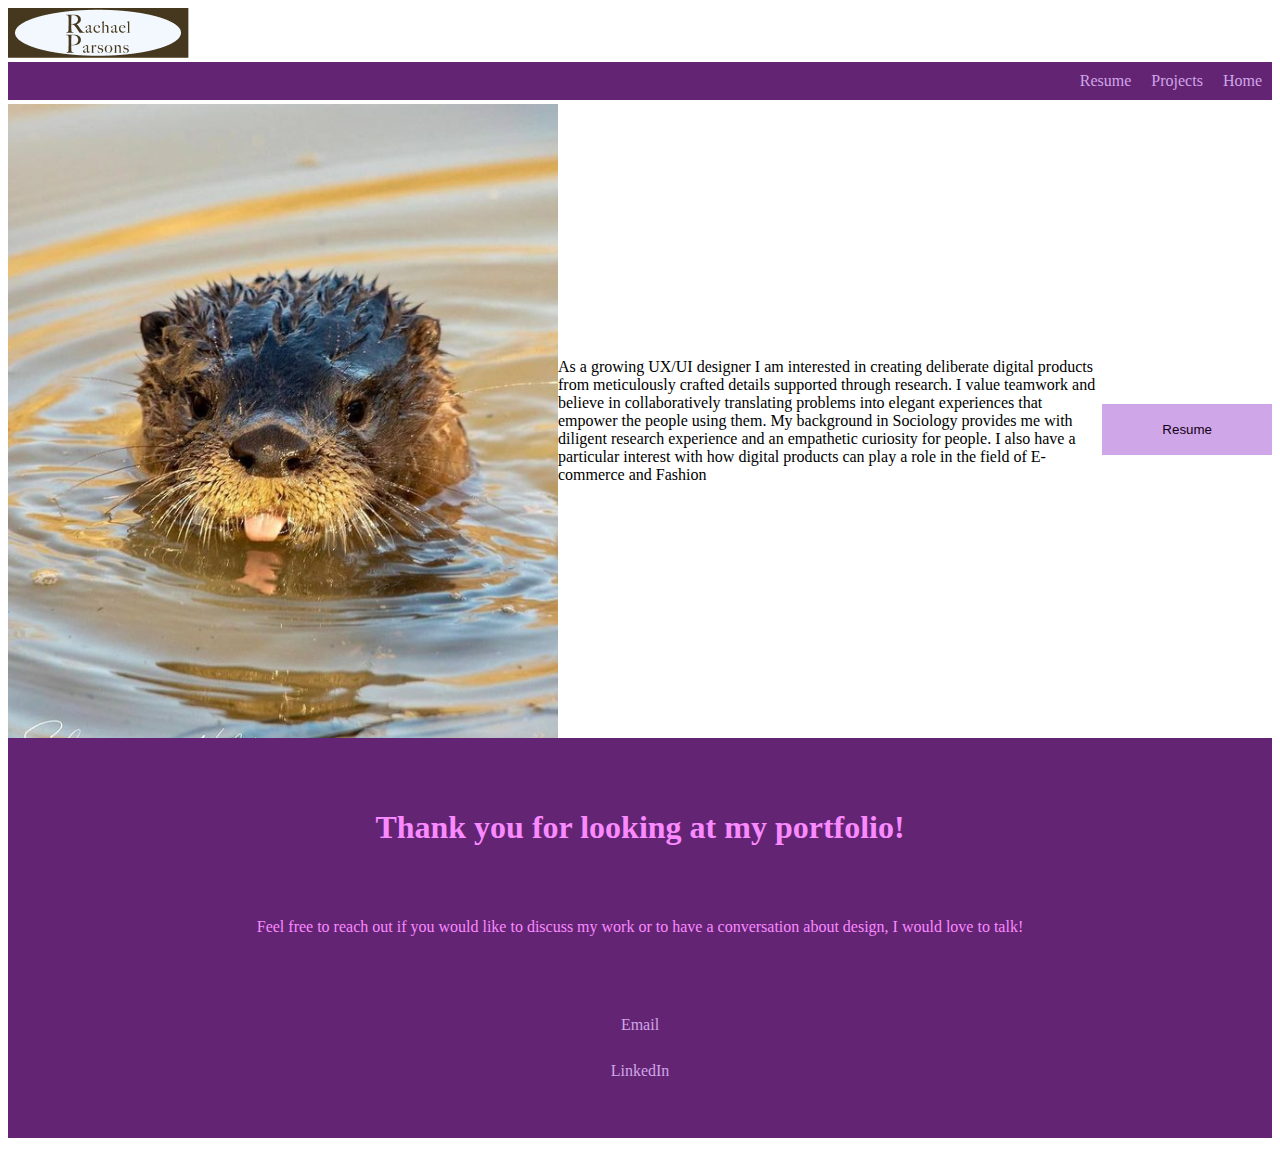
==== index.html @ 122239a6 "Added w18 copies" ====
<!DOCTYPE html>

<html>
<head>
<link rel="stylesheet" href="css/style.css" type="text/css">

</head>


<body>

<html lang="en">
<head>
    <title>Home</title>
    <header>
        <div class="header">
            <img src="images/Logo.png" alt="logo"/>
          </div>
        <nav>
            <ul>
              <li> 
                <!-- link one -->
                <a href="#home"> Home </a>
              </li>
              <li>
                <!-- link two -->
                 <a href="about.html"> Projects </a>
              </li>
              <li>
                <!-- link three -->
                <a href="resume.html"> Resume </a>
              </li>
            </ul>
          </nav>
    </header>
</head>
<body>
<heroImg>
    <div class="content">
        <img src="images/My Picture.png" alt="mypicture"/>
        <p>As a growing UX/UI designer I am interested in creating deliberate digital products from meticulously crafted details supported through research. I value teamwork and believe in collaboratively translating problems into elegant experiences that empower the people using them. My background in Sociology provides me with diligent research experience and an empathetic curiosity for people. I also have a particular interest with how digital products can play a role in the field of E-commerce and Fashion</p>
        <div><p><button type="button">Resume</button></p></div>
      
    </div>
    
</heroImg>
















<footer>
    <h1>Thank you for looking at my portfolio!</h1>
    <p>Feel free to reach out if you would like to discuss my work or to have a conversation about design, I would love to talk!</p>
    <ul>
        <li> 
          <!-- link one -->
          <a href="#email"> Email </a>
        </li>
        <li>
          <!-- link two -->
           <a href="#linkedin"> LinkedIn </a>
        </li>
</ul>

</footer>
</body>
</html>
---- css/style.css ----
.header
    { display: inline-block; margin-right:10px; }

    nav {
        border: 1px;
        border-width: 1px;
        margin:0;
        padding:0;
        text-align: right;
        
    }
    header ul {
        list-style-type: none;
        margin: 0;
        padding: 0;
        overflow: hidden;
        background-color:rgb(100, 36, 116);
        display: inline-block;
        width: 100%;
        

      }
      
      header li {
        float: right;
        display: inline;

      }
      
      header li a {
        display: inline-block;
        color: rgb(207, 166, 231);
        text-align: right;
        padding: 10px 10px;
        text-decoration: none;
      }

    .mypicture {
        height: auto;
        padding: 18px;
        display: inline-block;
    
    }

    .content {
    
  margin-left: auto;
  margin-right: auto;
  position: center;
  display: flex;
align-items: center;
    }

    button {
         text-align: center;
         float: left;
         background-color: rgb(207, 166, 231);
         border: none;
         color: rgb(19, 0, 20);
         padding: 18px 60px;
         margin: auto;
         display: block;


    }
    footer ul {
       
        list-style-type: none;
        margin-left: auto;
        margin-right: auto;
        width: 25%;
        padding: 50px;
        overflow: hidden;
    
      }
      
      footer li {
        float: center;
        text-align: center;
      }
      
      footer li a {
        display: list-item;
        color: rgb(207, 166, 231);
        text-align: center;
        padding: 14px 16px;
        text-decoration:none;
      }
footer { 
    background-color:rgb(100, 36, 116);
    height: 400px;
    display: inline-block;
    width: 100%;
    
}
footer p { 
    text-align: center;
    color: rgb(249, 138, 255);
}

footer h1 { 
    text-align:center;
    color: rgb(249, 138, 255);
    background-color: transparent;
}




.grid-container {
  display: grid;
  grid-template-columns: 60% 40%;
  grid-template-rows: 1fr 1fr 1fr 1fr;
  gap: 40px 10px;
  grid-template-areas:
    ". ."
    ". ."
    ". ."
    ". .";
}

.contentsPreview {
  margin-top: auto;
  margin-bottom: auto;
}

 h1 {
  text-align: center;
  padding-bottom: 50px;
  padding-top: 50px;
  background-color: rgb(211, 150, 170);
}

h4 {
  text-align: left;
}

p {
  text-align: left;
}

button {
  text-align: center;
  float: left;
}



img.displayed {
  display: block;
  margin-left: auto;
  margin-right: auto;
  margin-top: 300px;
}

button.downloadresume {
  display: flex;
  margin-left: auto;
  margin-right: auto;
  margin-top: 100px;
  text-align: center;
  
}

@media only screen and (max-width: 600px) {
  grid-template-columns: 100%;
  grid-template-rows: 1fr 1fr 1fr 1fr 1fr 1fr;
  row-gap: 10px;
  grid-template-areas:
    "."
    "."
    "."
    "."
    "."
    ".";
}
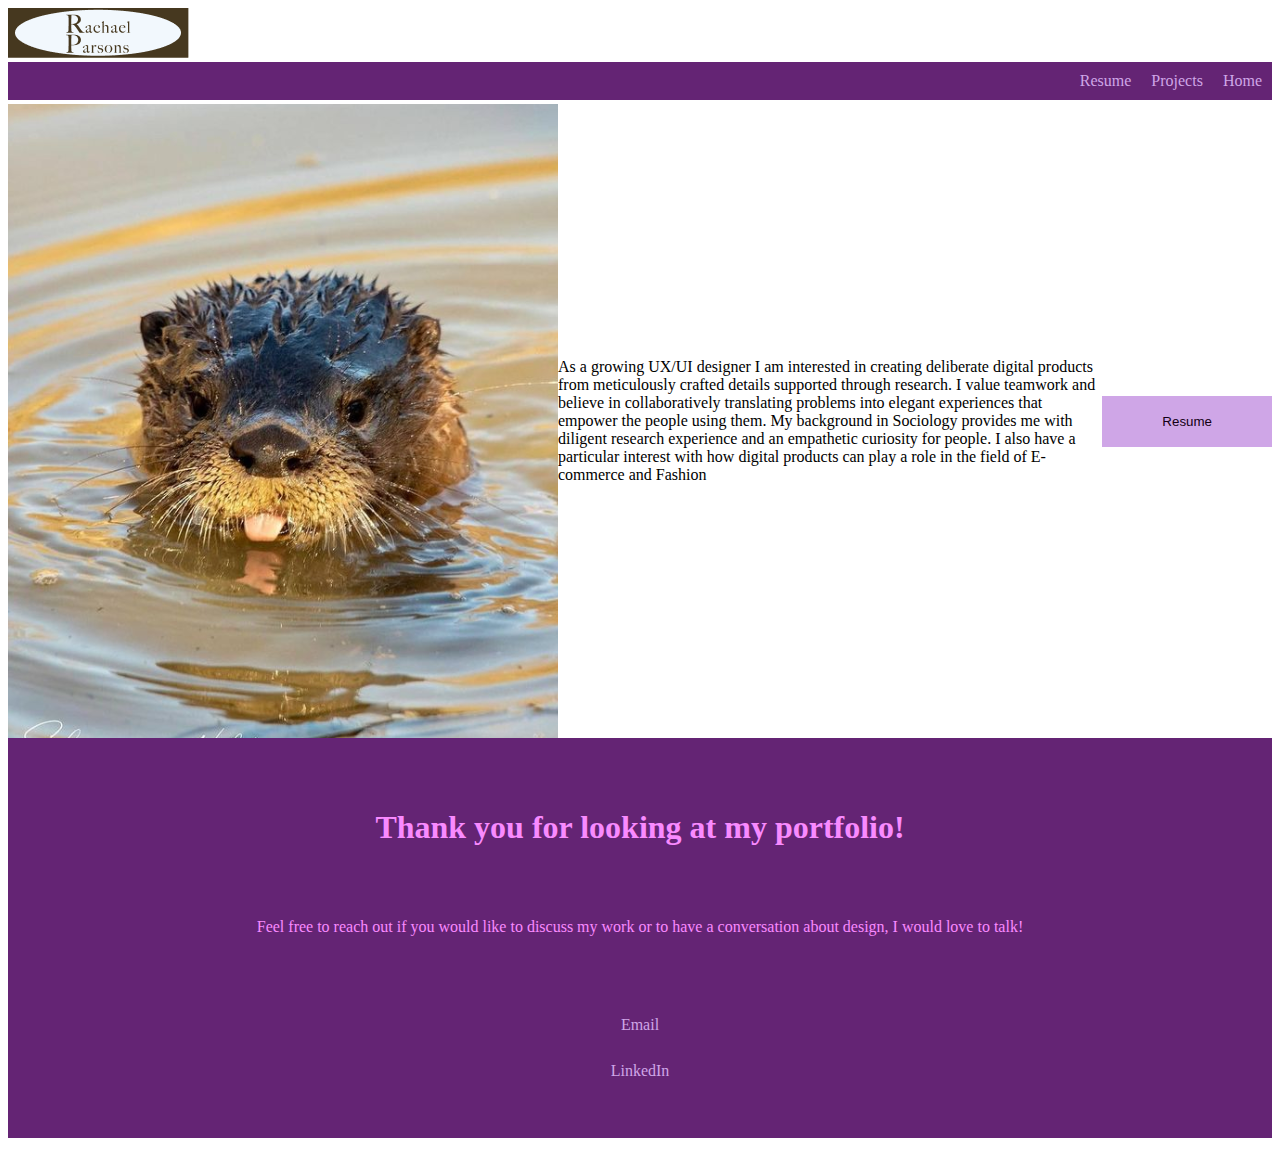
==== commit 8a3d2bf3: "completed hmwrk 19" ====
--- a/index.html
+++ b/index.html
@@ -3,7 +3,29 @@
 <html>
 <head>
 <link rel="stylesheet" href="css/style.css" type="text/css">
+<script src="https://code.jquery.com/jquery-3.4.1.min.js"></script>
+<script src="js/index.js" type="text/javascript"></script>
 
+<style>
+img:hover {
+  animation: shake 0.5s;
+  animation-iteration-count: infinite;
+}
+
+@keyframes shake {
+  0% { transform: translate(1px, 1px) rotate(0deg); }
+  10% { transform: translate(-1px, -2px) rotate(-1deg); }
+  20% { transform: translate(-3px, 0px) rotate(1deg); }
+  30% { transform: translate(3px, 2px) rotate(0deg); }
+  40% { transform: translate(1px, -1px) rotate(1deg); }
+  50% { transform: translate(-1px, 2px) rotate(-1deg); }
+  60% { transform: translate(-3px, 1px) rotate(0deg); }
+  70% { transform: translate(3px, 1px) rotate(-1deg); }
+  80% { transform: translate(-1px, -1px) rotate(1deg); }
+  90% { transform: translate(1px, 2px) rotate(0deg); }
+  100% { transform: translate(1px, -2px) rotate(-1deg); }
+}
+</style>
 </head>
 
 
@@ -39,7 +61,7 @@
     <div class="content">
         <img src="images/My Picture.png" alt="mypicture"/>
         <p>As a growing UX/UI designer I am interested in creating deliberate digital products from meticulously crafted details supported through research. I value teamwork and believe in collaboratively translating problems into elegant experiences that empower the people using them. My background in Sociology provides me with diligent research experience and an empathetic curiosity for people. I also have a particular interest with how digital products can play a role in the field of E-commerce and Fashion</p>
-        <div><p><button type="button">Resume</button></p></div>
+        <div><button type="button">Resume</button></div>
       
     </div>
     
@@ -74,6 +96,10 @@
         </li>
 </ul>
 
+<!-- Jquery -->
+
+
+
 </footer>
 </body>
 </html>--- a/css/style.css
+++ b/css/style.css
@@ -174,4 +174,5 @@
     "."
     "."
     ".";
-}+}
+
